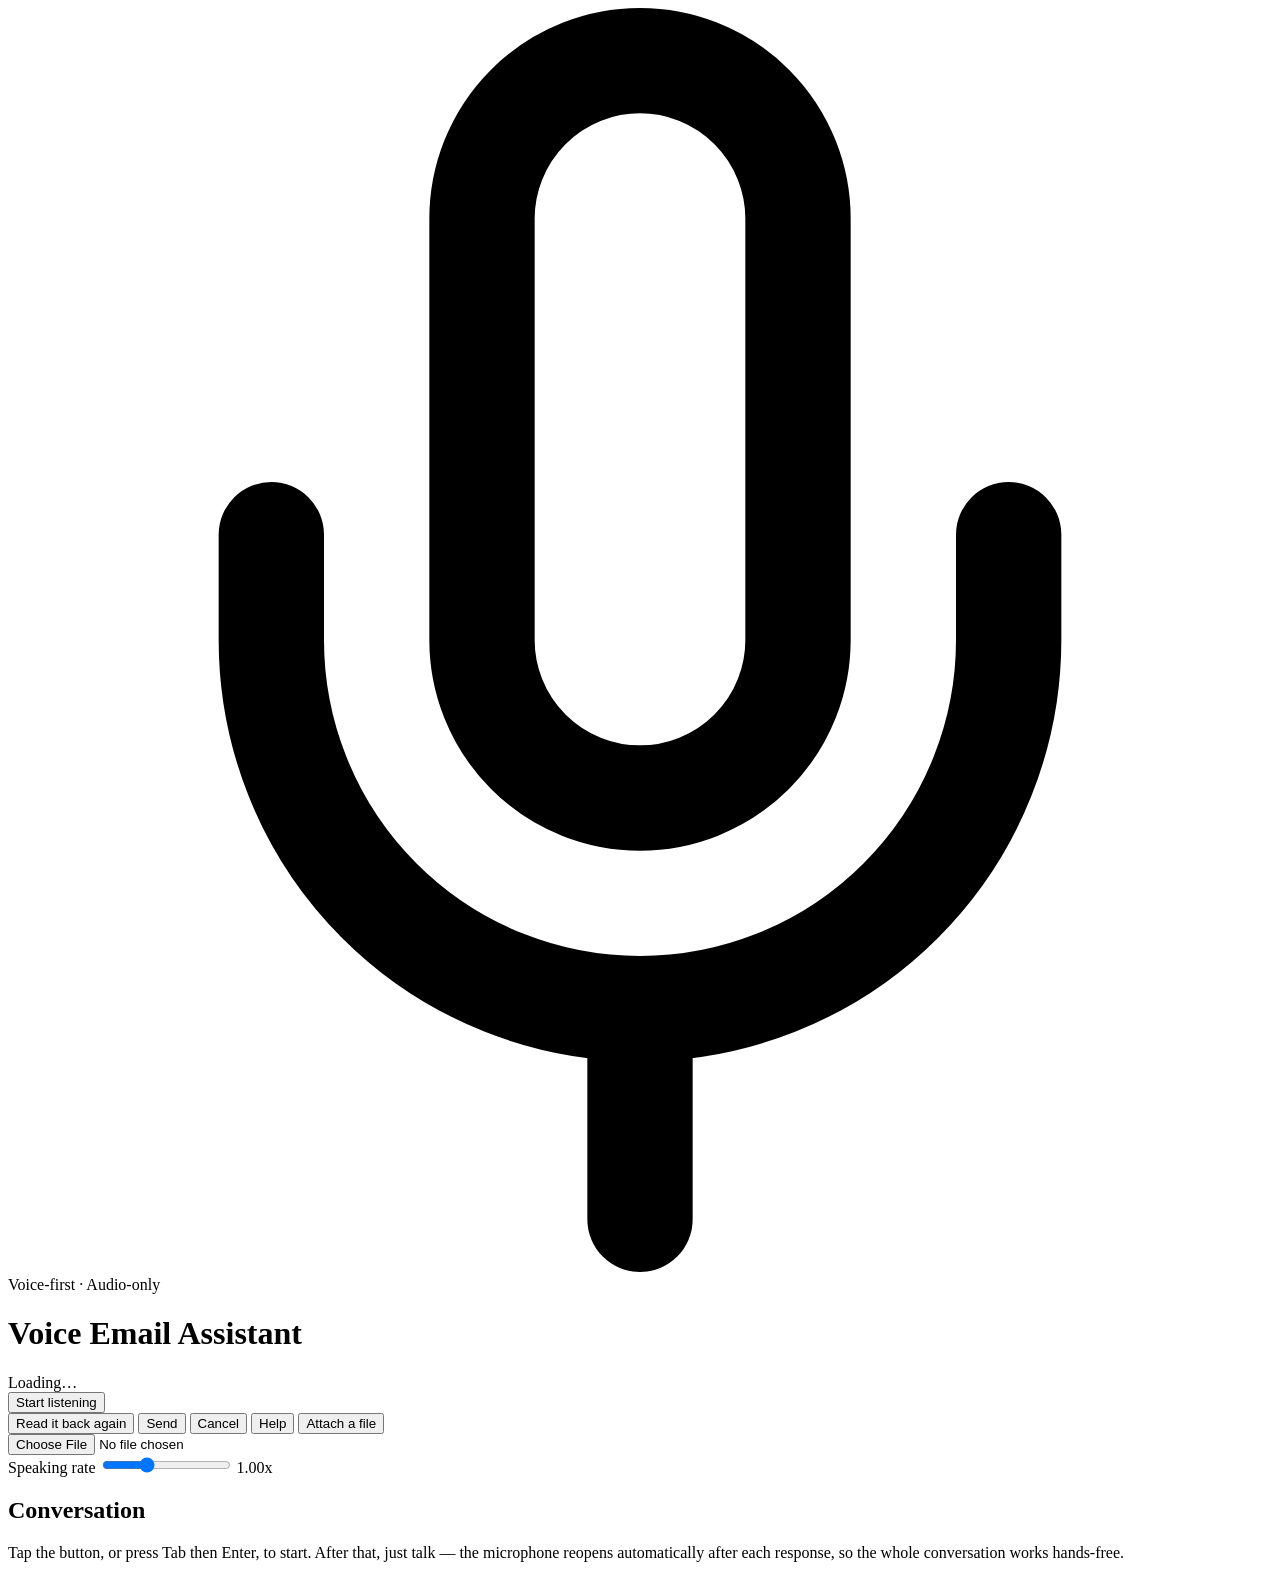
==== frontend/index.html @ 3fb17a90 "Voice-controlled email assistant: Phases 0-7 complete FastAPI + vanilla-JS voice-first email client " ====
<!doctype html>
<html lang="en">
<head>
  <meta charset="utf-8" />
  <meta name="viewport" content="width=device-width, initial-scale=1" />
  <title>Voice Email Assistant</title>
  <link rel="stylesheet" href="/styles.css" />
</head>
<body>
  <main>
    <span class="badge">
      <svg viewBox="0 0 24 24" fill="none" stroke="currentColor" stroke-width="2" stroke-linecap="round" stroke-linejoin="round" aria-hidden="true">
        <path d="M12 1a3 3 0 0 0-3 3v8a3 3 0 0 0 6 0V4a3 3 0 0 0-3-3z"></path>
        <path d="M19 10v2a7 7 0 0 1-14 0v-2"></path>
        <line x1="12" y1="19" x2="12" y2="23"></line>
      </svg>
      Voice-first &middot; Audio-only
    </span>

    <h1>Voice Email Assistant</h1>

    <!-- The ONE live region in the whole app (rule A2). Only a11y.js
         writes to it, and only with brief state words — never the full
         spoken content, which goes through speech synthesis only. -->
    <div id="status" role="status" aria-live="polite">Loading&hellip;</div>

    <div class="mic-row">
      <button id="mic-btn" type="button" aria-pressed="false" data-state="idle">
        Start listening
      </button>
    </div>

    <div class="action-row">
      <button id="readback-btn" type="button">Read it back again</button>
      <button id="send-btn" type="button">Send</button>
      <button id="cancel-btn" type="button">Cancel</button>
      <button id="help-btn" type="button">Help</button>
      <!-- F30: opening a real OS file picker needs a genuine, direct click
           gesture — a voice turn's response arrives too late in the event
           chain for the browser to honour fileInput.click(). This button
           is always visible (rule A7 — a real <button>, never hidden) so
           it works standalone; the "attach a file" voice command instead
           points focus at it (see app.js's handling of focus_target). -->
      <button id="attach-btn" type="button">Attach a file</button>
    </div>

    <input type="file" id="file-input" class="visually-hidden" aria-label="Choose a file to attach" />

    <div class="rate-row">
      <label for="rate-slider">Speaking rate</label>
      <input type="range" id="rate-slider" min="0.75" max="1.5" step="0.05" value="1" />
      <span id="rate-value">1.00x</span>
    </div>

    <section class="transcript-panel" aria-label="Conversation so far">
      <h2>Conversation</h2>
      <ol id="transcript-list"></ol>
    </section>

    <p class="note">
      Tap the button, or press Tab then Enter, to start. After that, just
      talk &mdash; the microphone reopens automatically after each
      response, so the whole conversation works hands-free.
    </p>
  </main>

  <script type="module" src="/app.js"></script>
</body>
</html>
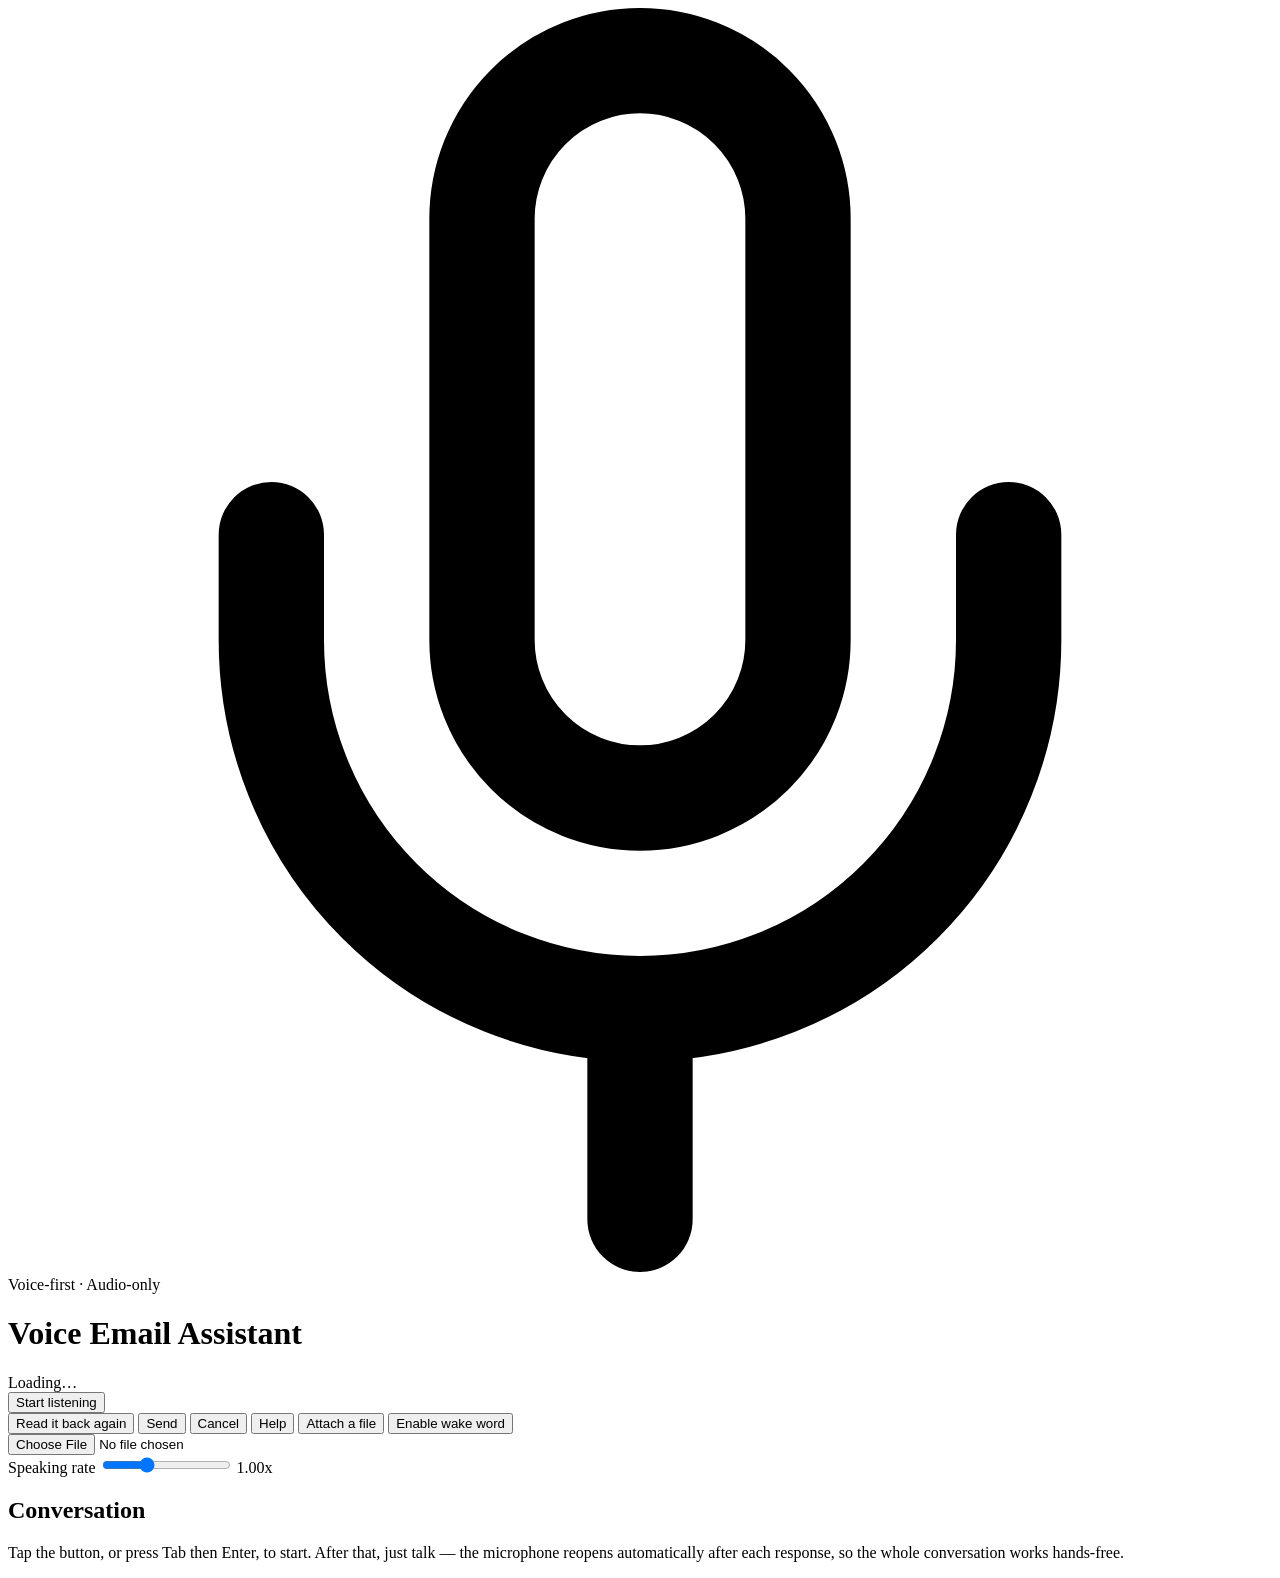
==== commit 862d62b0: "Phase 8 (personalisation + accessibility hardening) and Phase 9 (wake word) Phase 8 — F42-F45, F47: " ====
--- a/frontend/index.html
+++ b/frontend/index.html
@@ -42,6 +42,12 @@
            it works standalone; the "attach a file" voice command instead
            points focus at it (see app.js's handling of focus_target). -->
       <button id="attach-btn" type="button">Attach a file</button>
+      <!-- F11 (Phase 9, stretch): opt-in, off by default — enabling this
+           means the microphone stays on and keeps sending audio to the
+           browser's speech service even while the app is otherwise idle,
+           which is disclosed in full the first time it's turned on (see
+           app.js's wake-word toggle handler). -->
+      <button id="wake-word-btn" type="button" aria-pressed="false">Enable wake word</button>
     </div>
 
     <input type="file" id="file-input" class="visually-hidden" aria-label="Choose a file to attach" />
